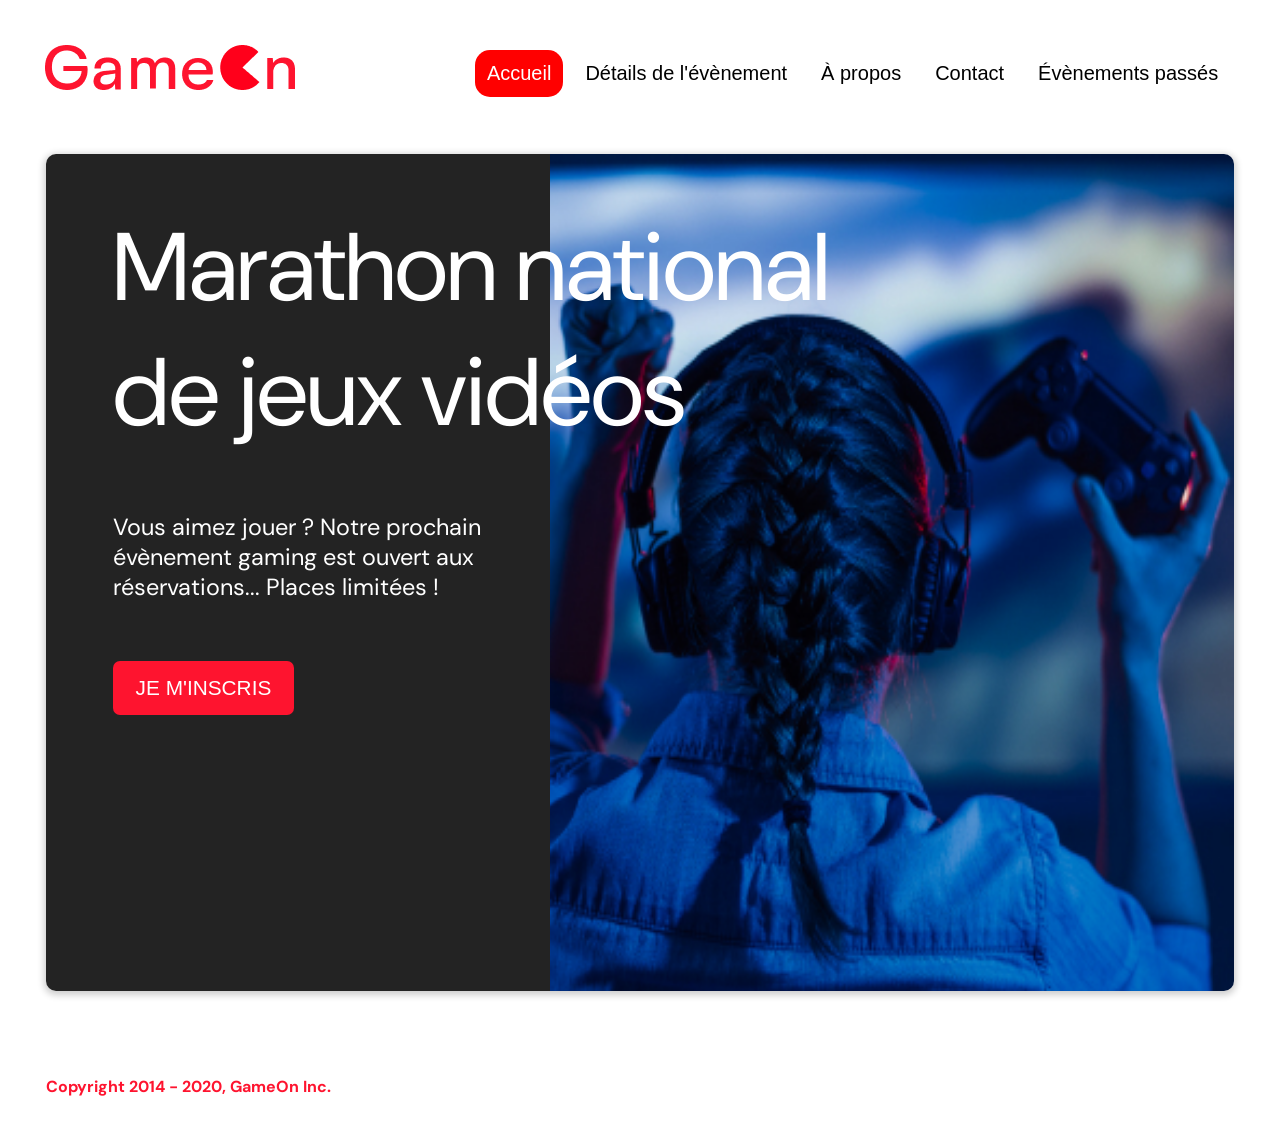
==== index.html @ 1a799773 "maj modal4" ====
<!DOCTYPE html>
<html lang="en">
  <head>
    <meta charset="utf-8" />
    <title>Reservation</title>
    <meta name="viewport" content="width=device-width,initial-scale=1" />
    <link rel="stylesheet" href="assets/css/modal.css" />
    <link rel="stylesheet" href="https://cdnjs.cloudflare.com/ajax/libs/font-awesome/4.7.0/css/font-awesome.min.css">
    <link
      href="https://fonts.googleapis.com/css?family=DM+Sans"
      rel="stylesheet"
    />
  </head>
  <body>
    <div class="topnav" id="myTopnav">
      <div class="header-logo">
      <img alt="logo" src="assets/img/Logo.png" width="auto" height="auto" />
    </div>
    <div class="main-navbar">
      
      <a href="#" class="active"><span>Accueil</span></a>
      <a href="#"><span>Détails de l'évènement</span></a>
      <a href="#"><span>À propos</span></a>
      <a href="#"><span>Contact</span></a>
      <a href="#"><span>Évènements passés</span></a>
      <a href="javascript:void(0);" class="icon" onclick="editNav()">
        <i class="fa fa-bars"></i>
      </a>
    </div>
    </div>
  </div>
    <main>
      <!-- START OF HERO SECTION -->
      <div class="hero-section">
        <div class="hero-content">
          <h1 class="hero-headline">
            Marathon national<br>
            de jeux vidéos
          </h1>
          <p class="hero-text">
            Vous aimez jouer ? Notre prochain évènement gaming est ouvert
            aux réservations... Places limitées !
          </p>
          <button class="btn-signup modal-btn">
            JE M'INSCRIS
          </button>
        </div>
        <div class="hero-img">
          <img src="./assets/img/bg_img.jpg" alt="img" />
        </div>
      </div>
      <!-- END OF HERO SECTION -->

      <!-- MODAL FORM-->
      <div class="bground">
        <div class="content">
          <span class="close"></span>
          <div class="modal-body">
            <form
              class="subscribe"
              id="signup"
              name="reserve"
              action="index.html"
              method="get"
              onsubmit="return validate();"
              novalidate
            >
              <div
                id="divPrenom"
                class="formData">
                <label>Prénom *</label><br>
                <input
                  class="text-control inputForm"
                  type="text"
                  placeholder = "Entrez 2 caractères minimum."
                  id="first"
                  name="first"
                  minlength="2"
                /><br>
              </div>
              <div
                id="divNom"
                class="formData">
                <label>Nom *</label><br>
                <input
                  class="text-control inputForm"
                  type="text"
                  placeholder = "Entrez 2 caractères minimum."
                  id="last"
                  name="last"
                  minlength="2"
                /><br>
              </div>
              <div
                id="divEmail"
                class="formData">
                <label>E-mail *</label><br>
                <input
                  class="text-control inputForm"
                  type="email"
                  id="email"
                  name="email"
                  placeholder="Entrez une adresse email valide."
                /><br>
              </div>
              <div
                id="divBirthdate"
                class="formData">
                <label>Date de naissance *</label><br>
                <input
                  class="text-control inputForm"
                  type="date"
                  id="birthdate"
                  name="birthdate"
                /><br>
              </div>
              <div
                id="divTournament"
                class="formData">
                <label>À combien de tournois GameOn avez-vous déjà participé ? *</label><br>
                <input type="number" class="text-control" id="quantity" name="quantity" min="0" max="99">
              </div>
              <p class="text-label">Quelles villes ? *</p>
              <div
                id="divLocation"
                class="formData">
                <input
                  class="checkbox-input inputForm"
                  type="checkbox"
                  id="location1"
                  name="location"
                  value="New York"
                />
                <label class="checkbox-label" for="location1">
                  <span class="checkbox-icon"></span>
                  New York</label
                >
                <input
                  class="checkbox-input inputForm"
                  type="checkbox"
                  id="location2"
                  name="location"
                  value="San Francisco"
                />
                <label class="checkbox-label" for="location2">
                  <span class="checkbox-icon"></span>
                  San Francisco</label
                >
                <input
                  class="checkbox-input inputForm"
                  type="checkbox"
                  id="location3"
                  name="location"
                  value="Seattle"
                />
                <label class="checkbox-label" for="location3">
                  <span class="checkbox-icon"></span>
                  Seattle</label
                >
                <input
                  class="checkbox-input inputForm"
                  type="checkbox"
                  id="location4"
                  name="location"
                  value="Chicago"
                />
                <label class="checkbox-label" for="location4">
                  <span class="checkbox-icon"></span>
                  Chicago</label
                >
                <input
                  class="checkbox-input inputForm"
                  type="checkbox"
                  id="location5"
                  name="location"
                  value="Boston"
                />
                <label class="checkbox-label" for="location5">
                  <span class="checkbox-icon"></span>
                  Boston</label
                >
                <input
                  class="checkbox-input inputForm"
                  type="checkbox"
                  id="location6"
                  name="location"
                  value="Portland"
                />
                <label class="checkbox-label" for="location6">
                  <span class="checkbox-icon"></span>
                  Portland</label
                >
              </div>

              <div
                id="divCheckbox1"
                class="formData">
                <input
                  class="checkbox-input inputForm"
                  type="checkbox"
                  id="checkbox1"
                  checked
                />
                <label class="checkbox2-label" for="checkbox1" required>
                  <span class="checkbox-icon"></span>
                  J'ai lu et accepté les conditions d'utilisation. *
                </label>
                <br>
                <input class="checkbox-input" type="checkbox" id="checkbox2" />
                <label class="checkbox2-label" for="checkbox2">
                  <span class="checkbox-icon"></span>
                  Je Je souhaite être prévenu des prochains évènements.
                </label>
                <br>
              </div>
              <input
                class="btn-submit"
                type="submit"
                class="button"
                value="C'est parti"
                
              />
            </form>
          </div>
        </div>
      </div>
      <!-- END OF MODAL FORM -->
      <!-- SUCCESS MODAL -->
      <div id="divSuccess">
        <div class="content">
          <span class="close divCloseSuccess"></span>
          <div class="modal-body success--modalbody">
            <p class="success-text">Votre candidature a bien été reçue !</p>
          </div>
          
        </div>
      </div>
      <!-- END OF SUCCESS MODAL -->
    </main>
    <footer>
      <p class="copyrights">
        Copyright 2014 - 2020, GameOn Inc.
      </p>
    </footer>
    <script src="assets/js/modal4.js"></script>
  </body>
</html>
---- assets/css/modal.css ----
:root {
  --font-default: "DM Sans", Arial, Helvetica, sans-serif;
  --font-slab: var(--font-default);
  --modal-duration: 0.8s;
}
* {
  box-sizing: border-box;
  margin: 0;
  padding: 0;
}
/* Landing Page */

body {
  margin: 0;
  display: flex;
  flex-direction: column;
  background-image: url("background.png");
  font-family: var(--font-default);
  font-size: 18px;
  max-width: 1300px;
  margin: 0 auto;
}

p {
  margin-bottom: 0;
  padding: 0.5vw;
}

img {
  padding-right: 1rem;
}

.topnav {
  overflow: hidden;
  margin: 3.5%;
}
.header-logo {
    float: left;
}
.main-navbar {
    float: right;
}
.topnav a {
  float: left;
  display: block;
  color: #000000;
  text-align: center;
  padding: 12px 12px;
  margin: 5px;
  text-decoration: none;
  font-size: 20px;
  font-family: Roboto, sans-serif;
}

.topnav a:hover {
  background-color: #ff0000;
  color: #ffffff;
  border-radius: 15px;
}

.topnav a.active {
  background-color: #ff0000;
  color: #ffffff;
  border-radius: 15px;
}

.topnav .icon {
  display: none;
}

@media screen and (max-width: 768px) {
  .topnav a {display: none;}
  .topnav a.icon {
    float: right;
    display: block;
  }
}

@media screen and (max-width: 768px) {
  .topnav.responsive {position: relative;}
  .topnav.responsive .icon {
    position: absolute;
    right: 0;
    top: 0;
  }
  .topnav.responsive a {
    float: none;
    display: block;
    text-align: left;
  }
}



 @media screen and (max-width: 540px) {
  .topnav a {display: none;}
  .topnav a.icon {
    float: right;
    display: block;
    margin-top: -15px;
  }
} 

main {
  font-size: 130%;
  font-weight: bolder;
  color: black;
  padding-top: 0.5vw;
  padding-left: 2vw;
  padding-right: 2vw;
  margin: 1px 20px 15px;
  border-radius: 2rem;
  text-align: justify;


}

.modal-btn {
  font-size: 145%;
  background: #fe142f;
  display: flex;
  margin: auto;
  padding: 2em;
  color: #fff;
  padding: 0.75rem 2.5rem;
  border-radius: 1rem;
  cursor: pointer;
}

.modal-btn:hover {
  background: #3876ac;
}

.footer {
  margin: 20px;
  padding: 10px;
  font-family: var(--font-slab);
}

/* Modal form */

.button {
  background: #fe142f;
  margin-top: 0.5em;
  padding: 1em;
  color: #fff;
  border-radius: 15px;
  cursor: pointer;
  font-size: 16px;
}

.button:hover {
  background: #3876ac;
}

.smFont {
  font-size: 16px;
}

.bground {
  display: none;
  position: fixed;
  z-index: 1;
  left: 0;
  top: 0;
  height: 100%;
  width: 100%;
  overflow: auto;
  background-color: rgba(26, 39, 156, 0.4);
}

.content {
  margin: 5% auto;
  width: 100%;
  max-width: 500px;
  animation-name: modalopen;
  animation-duration: var(--modal-duration);
  background: #232323;
  border-radius: 10px;
  overflow: hidden;
  position: relative;
  color: #fff;
  padding-top: 10px;
}

.modal-body {
  padding: 15px 8%;
  margin: 15px auto;
}

label {
  font-family: var(--font-default);
  font-size: 17px;
  font-weight: normal;
  display: inline-block;
  margin-bottom: 11px;
}
input {
  padding: 8px;
  border: 0.8px solid #ccc;
  outline: none;
}

input:focus{
  border: 4px solid #4da1eb;
}

input:not(:focus):invalid{
  border: 4px solid #e54858;
}

.text-control {
  margin: 0;
  padding: 8px;
  width: 100%;
  border-radius: 8px;
  font-size: 20px;
  height: 48px;
}
.formData[data-error]::after {
  content: attr(data-error);
  font-size: 0.7em;
  color: #e54858;
  display: block;
  margin-top: 7px;
  margin-bottom: 7px;
  text-align: right;
  line-height: 0.5;
  opacity: 0;
  transition: 0.3s;
}
.formData[data-error-visible="true"]::after {
  opacity: 1;
}
.formData[data-error-visible="true"] .text-control {
  border: 4px solid #e54858;
}
/* 
input[data-error]::after {
    content: attr(data-error);
    font-size: 0.4em;
    color: red;
} */
.checkbox-label,
.checkbox2-label {
  position: relative;
  margin-left: 36px;
  font-size: 12px;
  font-weight: normal;
}
.checkbox-label .checkbox-icon,
.checkbox2-label .checkbox-icon {
  display: block;
  width: 20px;
  height: 20px;
  border: 2px solid #279e7a;
  border-radius: 50%;
  text-indent: 29px;
  white-space: nowrap;
  position: absolute;
  left: -30px;
  top: -1px;
  transition: 0.3s;
}
.checkbox-label .checkbox-icon::after,
.checkbox2-label .checkbox-icon::after {
  content: "";
  width: 13px;
  height: 13px;
  background-color: #279e7a;
  border-radius: 50%;
  text-indent: 29px;
  white-space: nowrap;
  position: absolute;
  left: 50%;
  top: 50%;
  transform: translate(-50%, -50%);
  transition: 0.3s;
  opacity: 0;
}
.checkbox-input {
  display: none;
}
.checkbox-input:checked + .checkbox-label .checkbox-icon::after,
.checkbox-input:checked + .checkbox2-label .checkbox-icon::after {
  opacity: 1;
}
.checkbox-input:checked + .checkbox2-label .checkbox-icon {
  background: #279e7a;
}
.checkbox2-label .checkbox-icon {
  border-radius: 4px;
  border: 0;
  background: #c4c4c4;
}
.checkbox2-label .checkbox-icon::after {
  width: 7px;
  height: 4px;
  border-radius: 2px;
  background: transparent;
  border: 2px solid transparent;
  border-bottom-color: #fff;
  border-left-color: #fff;
  transform: rotate(-55deg);
  left: 21%;
  top: 19%;
}
.close {
  position: absolute;
  right: 15px;
  top: 15px;
  width: 32px;
  height: 32px;
  opacity: 1;
  cursor: pointer;
  transform: scale(0.7);
}
.close:before,
.close:after {
  position: absolute;
  left: 15px;
  content: " ";
  height: 33px;
  width: 3px;
  background-color: #fff;
}
.close:before {
  transform: rotate(45deg);
}
.close:after {
  transform: rotate(-45deg);
}
.btn-submit,
.btn-signup {
  background: #fe142f;
  display: block;
  margin: 0 auto;
  border-radius: 7px;
  font-size: 1rem;
  padding: 12px 82px;
  color: #fff;
  cursor: pointer;
  border: 0;
}

input:disabled{
  background: #cf9da3;
  color: rgb(241, 241, 241);
  cursor:default;
}

/* Success modal */
#divSuccess {
  display: none;
  position: fixed;
  z-index: 1;
  left: 0;
  top: 0;
  height: 100%;
  width: 100%;
  overflow: auto;
  background-color: rgba(26, 39, 156, 0.4);
}
.success--modalbody {
  display: flex;
  justify-content: center;
  text-align: center;
}
.success-text {
  padding: 20px;
  margin: 20px 0;
  font-size: 20px;
}

/* custom select styles */
.custom-select {
  position: relative;
  font-family: Arial;
  font-size: 1.1rem;
  font-weight: normal;
}

.custom-select select {
  display: none;
}
.select-selected {
  background-color: #fff;
}

/* Style the arrow inside the select element: */
.select-selected:after {
  position: absolute;
  content: "";
  top: 10px;
  right: 13px;
  width: 11px;
  height: 11px;
  border: 3px solid transparent;
  border-bottom-color: #f00;
  border-left-color: #f00;
  transform: rotate(-48deg);
  border-radius: 5px 0 5px 0;
}

/* Point the arrow upwards when the select box is open (active): */
.select-selected.select-arrow-active:after {
  transform: rotate(135deg);
  top: 13px;
}

.select-items div,
.select-selected {
  color: #000;
  padding: 11px 16px;
  border: 1px solid transparent;
  border-color: transparent transparent rgba(0, 0, 0, 0.1) transparent;
  cursor: pointer;
  border-radius: 8px;
  height: 48px;
}

/* Style items (options): */
.select-items {
  position: absolute;
  background-color: #fff;
  top: 89%;
  left: 0;
  right: 0;
  z-index: 99;
}

/* Hide the items when the select box is closed: */
.select-hide {
  display: none;
}

.select-items div:hover,
.same-as-selected {
  background-color: rgba(0, 0, 0, 0.1);
}
/* custom select end */
.text-label {
  font-weight: normal;
  font-size: 16px;
}
.hero-section {
  min-height: 93vh;
  border-radius: 10px;
  display: grid;
  grid-template-columns: repeat(12, 1fr);
  overflow: hidden;
  box-shadow: 0 2px 7px 2px rgba(0, 0, 0, 0.2);
  margin-bottom: 10px;
}
.hero-content {
  padding: 51px 67px;
  grid-column: span 4;
  background: #232323;
  color: #fff;
  position: relative;
  text-align: left;
  min-width: 424px;
}
.hero-content::after {
  content: "";
  width: 100%;
  height: 100%;
  background: #232323;
  position: absolute;
  right: -80px;
  top: 0;
}
.hero-content > * {
  position: relative;
  z-index: 1;
}
.hero-headline {
  font-size: 6rem;
  font-weight: normal;
  white-space: nowrap;
}
.hero-text {
  width: 146%;
  font-weight: normal;
  margin-top: 57px;
  padding: 0;
}
.btn-signup {
  outline: none;
  text-transform: capitalize;
  font-size: 1.3rem;
  padding: 15px 23px;
  margin: 0;
  margin-top: 59px;
}
.hero-img {
  grid-column: span 8;
}
.hero-img img {
  width: 100%;
  height: 100%;
  display: block;
  padding: 0;
}
.copyrights {
  color: #fe142f;
  padding: 0;
  font-size: 1rem;
  margin: 60px 0 30px;
  font-weight: bolder;
}
.hero-section > .btn-signup {
  display: none;
}
footer {
  padding-left: 2vw;
  padding-right: 2vw;
  margin: 0 20px;
}

/* MEDIAQUERIES */

@media screen and (min-width: 415px) and (max-width: 834px) {
  .logo {
    height: 3rem;
    margin-left: 15px;
  }
  .topnav a {
    font-size: 18px;
    margin-top: 15px;
  }
  .hero-section {
    min-height: 71vh;
  }
  .hero-content {
    padding: 51px 21px;
  }
  .hero-headline {
    font-size: 7rem;
    font-weight: normal;
    white-space: nowrap;
    position: absolute;
    width: 50rem;
  }
  
  .hero-text {
    width: 146%;
    font-weight: normal;
    margin-top: 300px;
    padding: 0;
    font-size: 1.5rem;  
  }
  .hero-img {
    grid-column-end: span 12;
    grid-column-start: 6;
  }
  .btn-signup {
    font-size: 2rem;
    margin-top: 128px;
  }
}

@media screen and (max-width: 414px) {

  body {
    width: 95%;
    margin: auto;
  }

  /* NAVIGATION */

  .topnav {
    padding-top: 19px;
  }

  .topnav a {display: none;}
  .topnav a.icon {
    float: right;
    display: block;
    color: var(--secondary-color);
  }
  .topnav a.icon:hover{
    color: var(--main-color);
  }
  .topnav a.icon:active{
    color: var(--main-color);
  }
  .topnav.responsive {
    position: relative;
  }
  .topnav.responsive .icon {
    position: absolute;
    right: 0;
    top: -12px;
    font-size: 20px;
  }
  .topnav.responsive a {
    float: none;
    display: block;
    text-align: left;
    font-size: 16px;
  }
  .header-logo {
    top: 11px;
    position: relative;
  }
  .logo {
    height: 25px;
    margin-left: 16px;
  }

  /* HERO-SECTION*/

  .hero-section {
    display: block;
    box-shadow: unset;
    min-height: unset;
  }
  .hero-content {
    display: flex;
    flex-direction: column;
    background: var(--main-color);
    color: #000;
    padding: 0px;
    margin: 0;
  }
  .hero-content::after {
    content: unset;
  }
  .hero-content .btn-signup {
    display: none;
  }
  .hero-headline {
    font-size: 3.5rem;
    position: relative;
    width: inherit;
    font-weight: inherit;
}
  .hero-text {
    width: inherit;
    font-size: 12px;
    margin-top: 25px;
  }
  .hero-img {
    height: 50vh;
    width: inherit;
  }
  .hero-img img {
    border-radius: 10px;
    margin-top: 2rem;
    width: inherit;
  }
  .hero-section > .btn-signup {
    display: block;
    margin: 36px auto;
    padding: 12px 35px;
    font-size: 1.5rem;
  }
  .copyrights {
    margin-top: 50px;
    text-align: center;
  }
  .content {
      margin-top: 75px;
  }
  .bground {
    background-color: unset;
  }
  
}

@keyframes modalopen {
  from {
    opacity: 0;
    transform: translateY(-150px);
  }
  to {
    opacity: 1;
  }
}
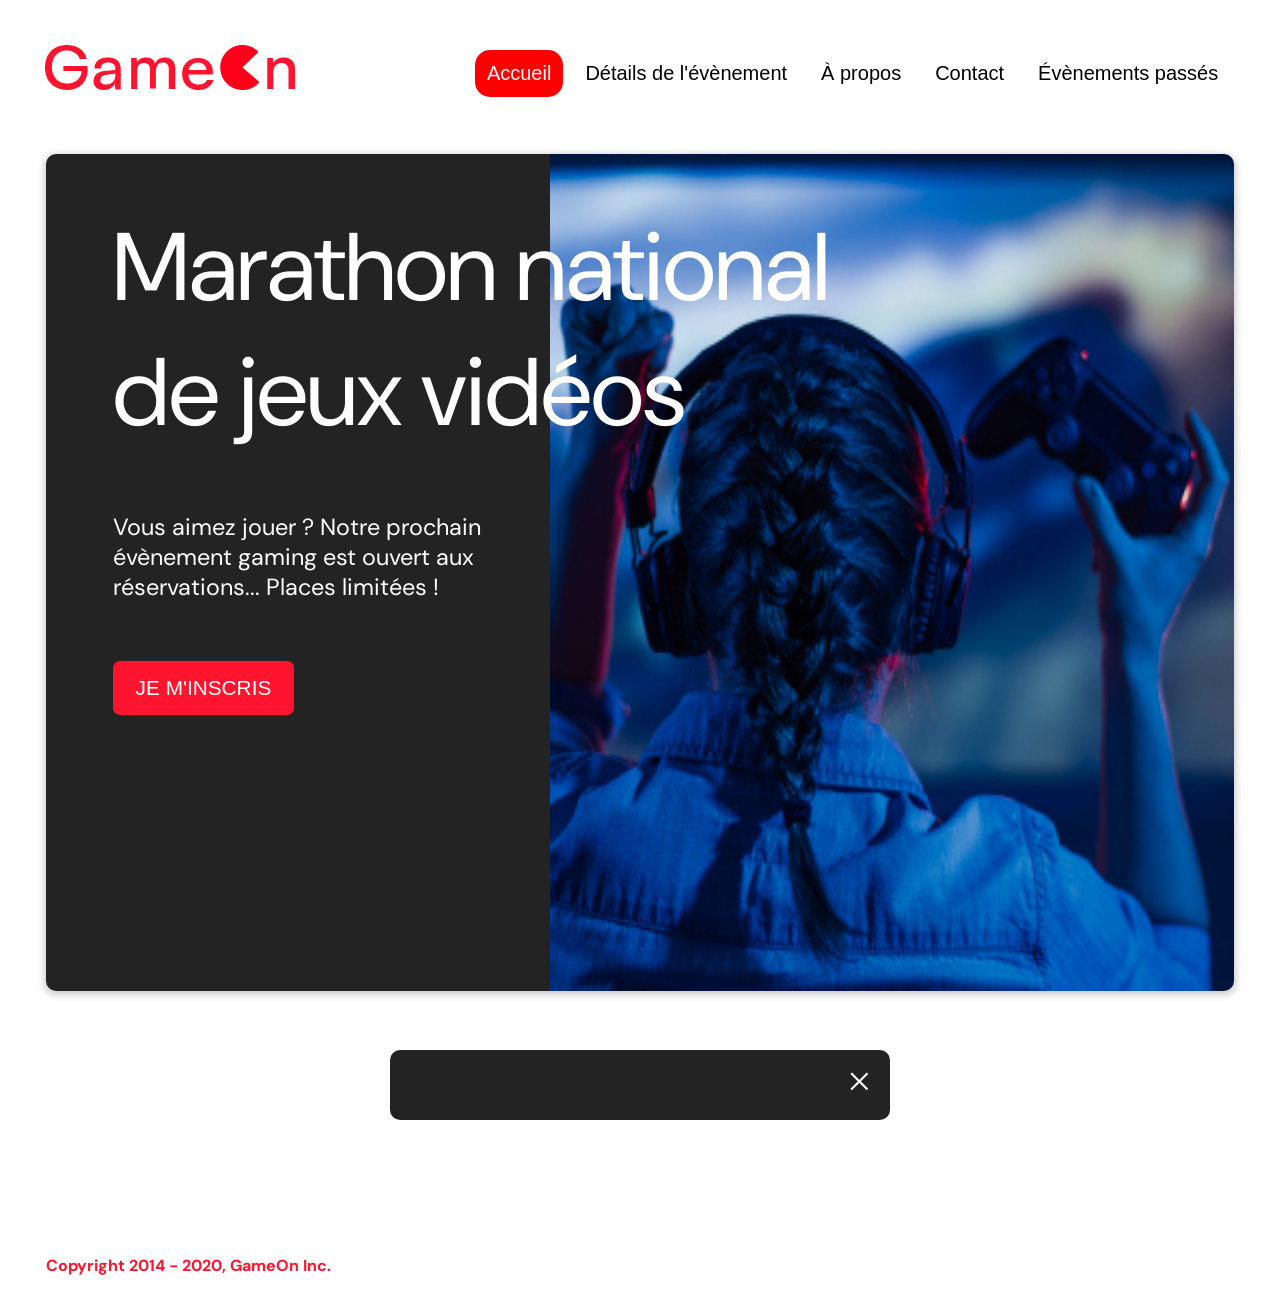
==== commit 42162d15: "modal7 + functions fichiers js qui fonctionnent" ====
--- a/index.html
+++ b/index.html
@@ -65,12 +65,13 @@
               onsubmit="return validate();"
               novalidate
             >
+            <p class="modal-end">Merci d'avoir soumis les détails de votre inscription.<br> Votre candidature a bien été reçue !</p>
               <div
                 id="divPrenom"
-                class="formData">
+                class="formData first">
                 <label>Prénom *</label><br>
                 <input
-                  class="text-control inputForm"
+                  class="text-control"
                   type="text"
                   placeholder = "Entrez 2 caractères minimum."
                   id="first"
@@ -80,10 +81,10 @@
               </div>
               <div
                 id="divNom"
-                class="formData">
+                class="formData last">
                 <label>Nom *</label><br>
                 <input
-                  class="text-control inputForm"
+                  class="text-control"
                   type="text"
                   placeholder = "Entrez 2 caractères minimum."
                   id="last"
@@ -93,10 +94,10 @@
               </div>
               <div
                 id="divEmail"
-                class="formData">
+                class="formData email">
                 <label>E-mail *</label><br>
                 <input
-                  class="text-control inputForm"
+                  class="text-control"
                   type="email"
                   id="email"
                   name="email"
@@ -105,10 +106,10 @@
               </div>
               <div
                 id="divBirthdate"
-                class="formData">
+                class="formData birthdate">
                 <label>Date de naissance *</label><br>
                 <input
-                  class="text-control inputForm"
+                  class="text-control validate"
                   type="date"
                   id="birthdate"
                   name="birthdate"
@@ -116,17 +117,17 @@
               </div>
               <div
                 id="divTournament"
-                class="formData">
+                class="formData quantity">
                 <label>À combien de tournois GameOn avez-vous déjà participé ? *</label><br>
                 <input type="number" class="text-control" id="quantity" name="quantity" min="0" max="99">
               </div>
-              <p class="text-label">Quelles villes ? *</p>
               <div
                 id="divLocation"
-                class="formData">
-                <input
-                  class="checkbox-input inputForm"
-                  type="checkbox"
+                class="formData cities">
+                <p class="text-label">Quelles villes ? *</p>
+                <input
+                  class="checkbox-input"
+                  type="radio"
                   id="location1"
                   name="location"
                   value="New York"
@@ -136,55 +137,60 @@
                   New York</label
                 >
                 <input
-                  class="checkbox-input inputForm"
-                  type="checkbox"
+                  class="checkbox-input"
+                  type="radio"
                   id="location2"
                   name="location"
                   value="San Francisco"
+                  
                 />
                 <label class="checkbox-label" for="location2">
                   <span class="checkbox-icon"></span>
                   San Francisco</label
                 >
                 <input
-                  class="checkbox-input inputForm"
-                  type="checkbox"
+                  class="checkbox-input"
+                  type="radio"
                   id="location3"
                   name="location"
                   value="Seattle"
+                  
                 />
                 <label class="checkbox-label" for="location3">
                   <span class="checkbox-icon"></span>
                   Seattle</label
                 >
                 <input
-                  class="checkbox-input inputForm"
-                  type="checkbox"
+                  class="checkbox-input"
+                  type="radio"
                   id="location4"
                   name="location"
                   value="Chicago"
+                  
                 />
                 <label class="checkbox-label" for="location4">
                   <span class="checkbox-icon"></span>
                   Chicago</label
                 >
                 <input
-                  class="checkbox-input inputForm"
-                  type="checkbox"
+                  class="checkbox-input"
+                  type="radio"
                   id="location5"
                   name="location"
                   value="Boston"
+                  
                 />
                 <label class="checkbox-label" for="location5">
                   <span class="checkbox-icon"></span>
                   Boston</label
                 >
                 <input
-                  class="checkbox-input inputForm"
-                  type="checkbox"
+                  class="checkbox-input"
+                  type="radio"
                   id="location6"
                   name="location"
                   value="Portland"
+                  
                 />
                 <label class="checkbox-label" for="location6">
                   <span class="checkbox-icon"></span>
@@ -194,9 +200,9 @@
 
               <div
                 id="divCheckbox1"
-                class="formData">
-                <input
-                  class="checkbox-input inputForm"
+                class="formData checkbox">
+                <input
+                  class="checkbox-input validate"
                   type="checkbox"
                   id="checkbox1"
                   checked
@@ -214,11 +220,11 @@
                 <br>
               </div>
               <input
+                id="btn-focus"
                 class="btn-submit"
                 type="submit"
                 class="button"
                 value="C'est parti"
-                
               />
             </form>
           </div>
@@ -230,7 +236,7 @@
         <div class="content">
           <span class="close divCloseSuccess"></span>
           <div class="modal-body success--modalbody">
-            <p class="success-text">Votre candidature a bien été reçue !</p>
+            <p class="modal-end">Merci d'avoir soumis les détails de votre inscription.<br> Votre candidature a bien été reçue !</p>
           </div>
           
         </div>
@@ -242,6 +248,7 @@
         Copyright 2014 - 2020, GameOn Inc.
       </p>
     </footer>
-    <script src="assets/js/modal4.js"></script>
+    <script src="assets/js/modal7.js"></script>
+    <script src="assets/js/functions.js"></script>
   </body>
 </html>
--- a/assets/css/modal.css
+++ b/assets/css/modal.css
@@ -188,6 +188,14 @@
   margin: 15px auto;
 }
 
+.modal-end {
+  display: none;
+  width: 70%;
+  font-size: 46;
+  font-weight: normal;
+  text-align: center;
+}
+
 label {
   font-family: var(--font-default);
   font-size: 17px;
@@ -207,6 +215,10 @@
 
 input:not(:focus):invalid{
   border: 4px solid #e54858;
+}
+
+#btn-focus{
+  border:none;
 }
 
 .text-control {
@@ -216,6 +228,12 @@
   border-radius: 8px;
   font-size: 20px;
   height: 48px;
+}
+.form {
+  display: flex;
+  flex-direction: column;
+  align-items: center;
+  justify-content: center;
 }
 .formData[data-error]::after {
   content: attr(data-error);
@@ -235,12 +253,16 @@
 .formData[data-error-visible="true"] .text-control {
   border: 4px solid #e54858;
 }
-/* 
+.formDelete {
+  display: none;
+}
+
 input[data-error]::after {
     content: attr(data-error);
     font-size: 0.4em;
-    color: red;
-} */
+    color: #e54858;
+} 
+
 .checkbox-label,
 .checkbox2-label {
   position: relative;
@@ -261,6 +283,10 @@
   left: -30px;
   top: -1px;
   transition: 0.3s;
+}
+.checkbox-input:checked + .checkbox-label .checkbox-icon,
+.checkbox-input:checked + .checkbox2-label .checkbox-icon {
+  border: 2px solid #279e7a;
 }
 .checkbox-label .checkbox-icon::after,
 .checkbox2-label .checkbox-icon::after {
@@ -343,34 +369,11 @@
   border: 0;
 }
 
-input:disabled{
+/*input:disabled{
   background: #cf9da3;
   color: rgb(241, 241, 241);
   cursor:default;
-}
-
-/* Success modal */
-#divSuccess {
-  display: none;
-  position: fixed;
-  z-index: 1;
-  left: 0;
-  top: 0;
-  height: 100%;
-  width: 100%;
-  overflow: auto;
-  background-color: rgba(26, 39, 156, 0.4);
-}
-.success--modalbody {
-  display: flex;
-  justify-content: center;
-  text-align: center;
-}
-.success-text {
-  padding: 20px;
-  margin: 20px 0;
-  font-size: 20px;
-}
+}*/
 
 /* custom select styles */
 .custom-select {
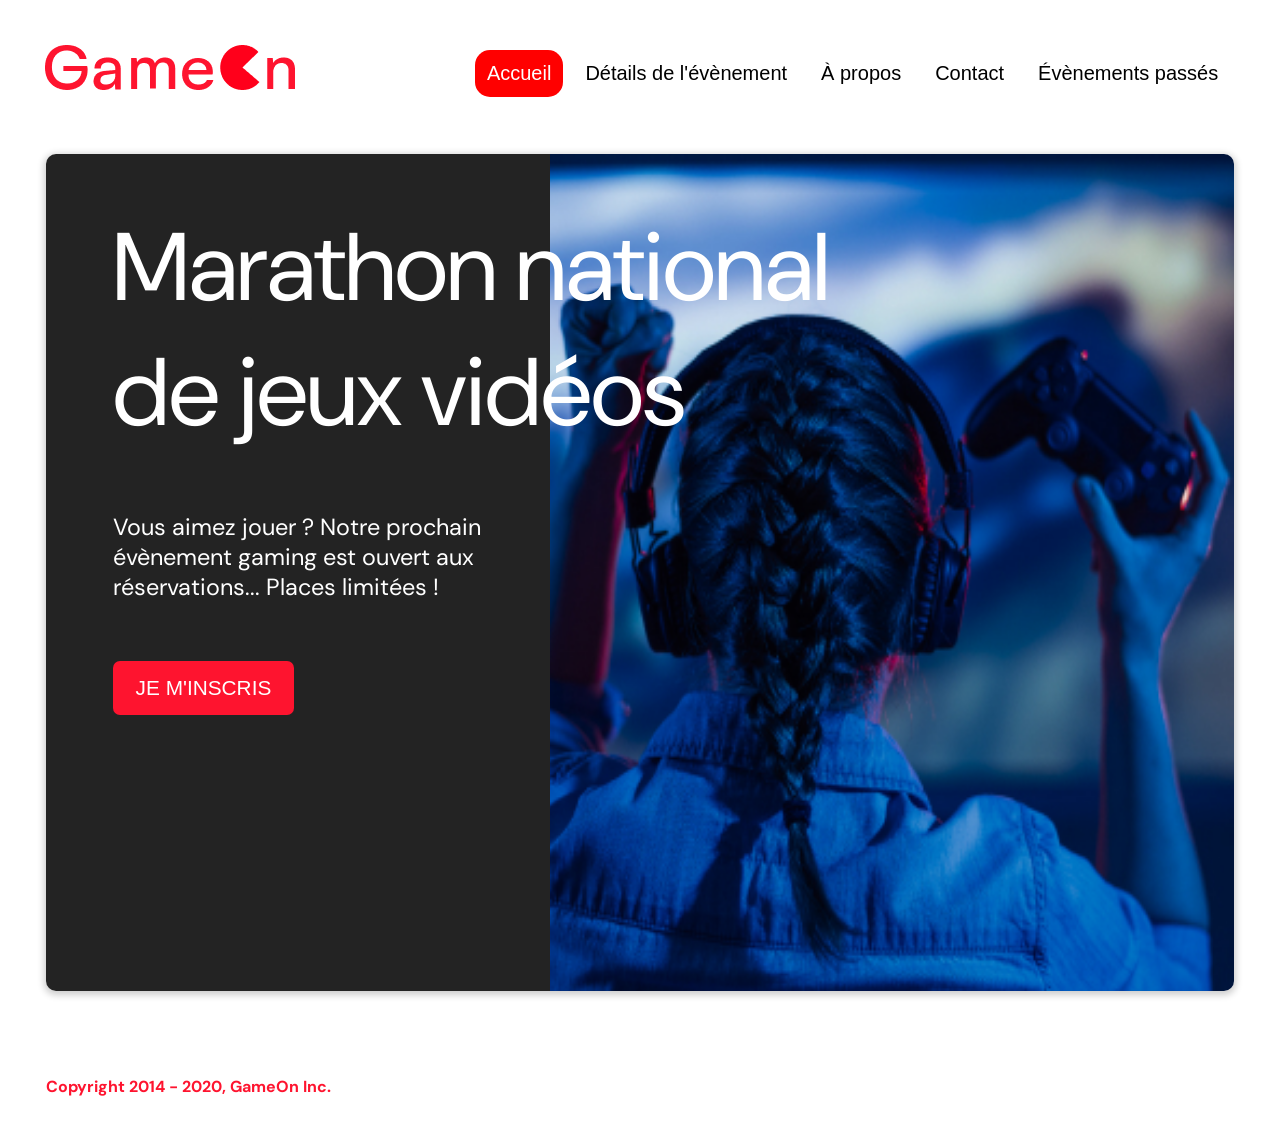
==== commit fd125f42: "maj des commentaires dans les fichiers js modal7 et functions" ====
--- a/index.html
+++ b/index.html
@@ -231,17 +231,7 @@
         </div>
       </div>
       <!-- END OF MODAL FORM -->
-      <!-- SUCCESS MODAL -->
-      <div id="divSuccess">
-        <div class="content">
-          <span class="close divCloseSuccess"></span>
-          <div class="modal-body success--modalbody">
-            <p class="modal-end">Merci d'avoir soumis les détails de votre inscription.<br> Votre candidature a bien été reçue !</p>
-          </div>
-          
-        </div>
-      </div>
-      <!-- END OF SUCCESS MODAL -->
+      
     </main>
     <footer>
       <p class="copyrights">
